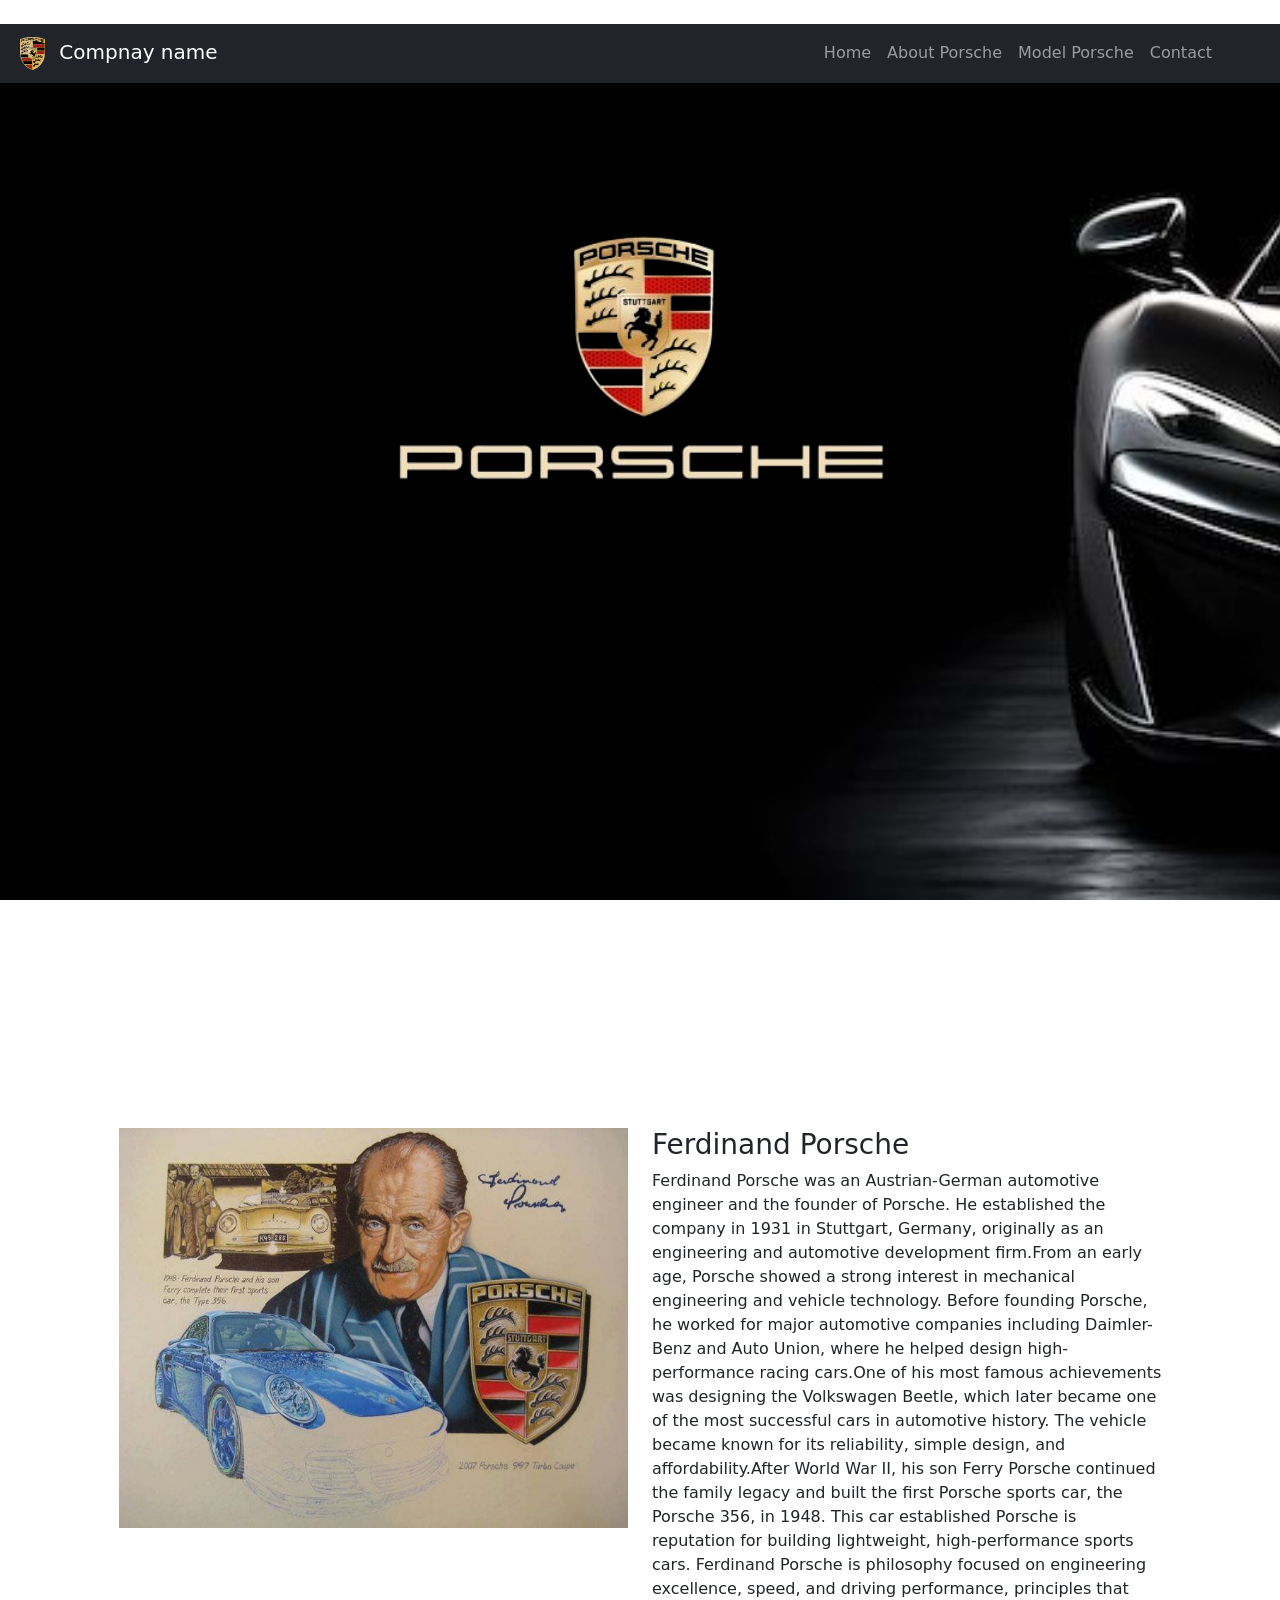
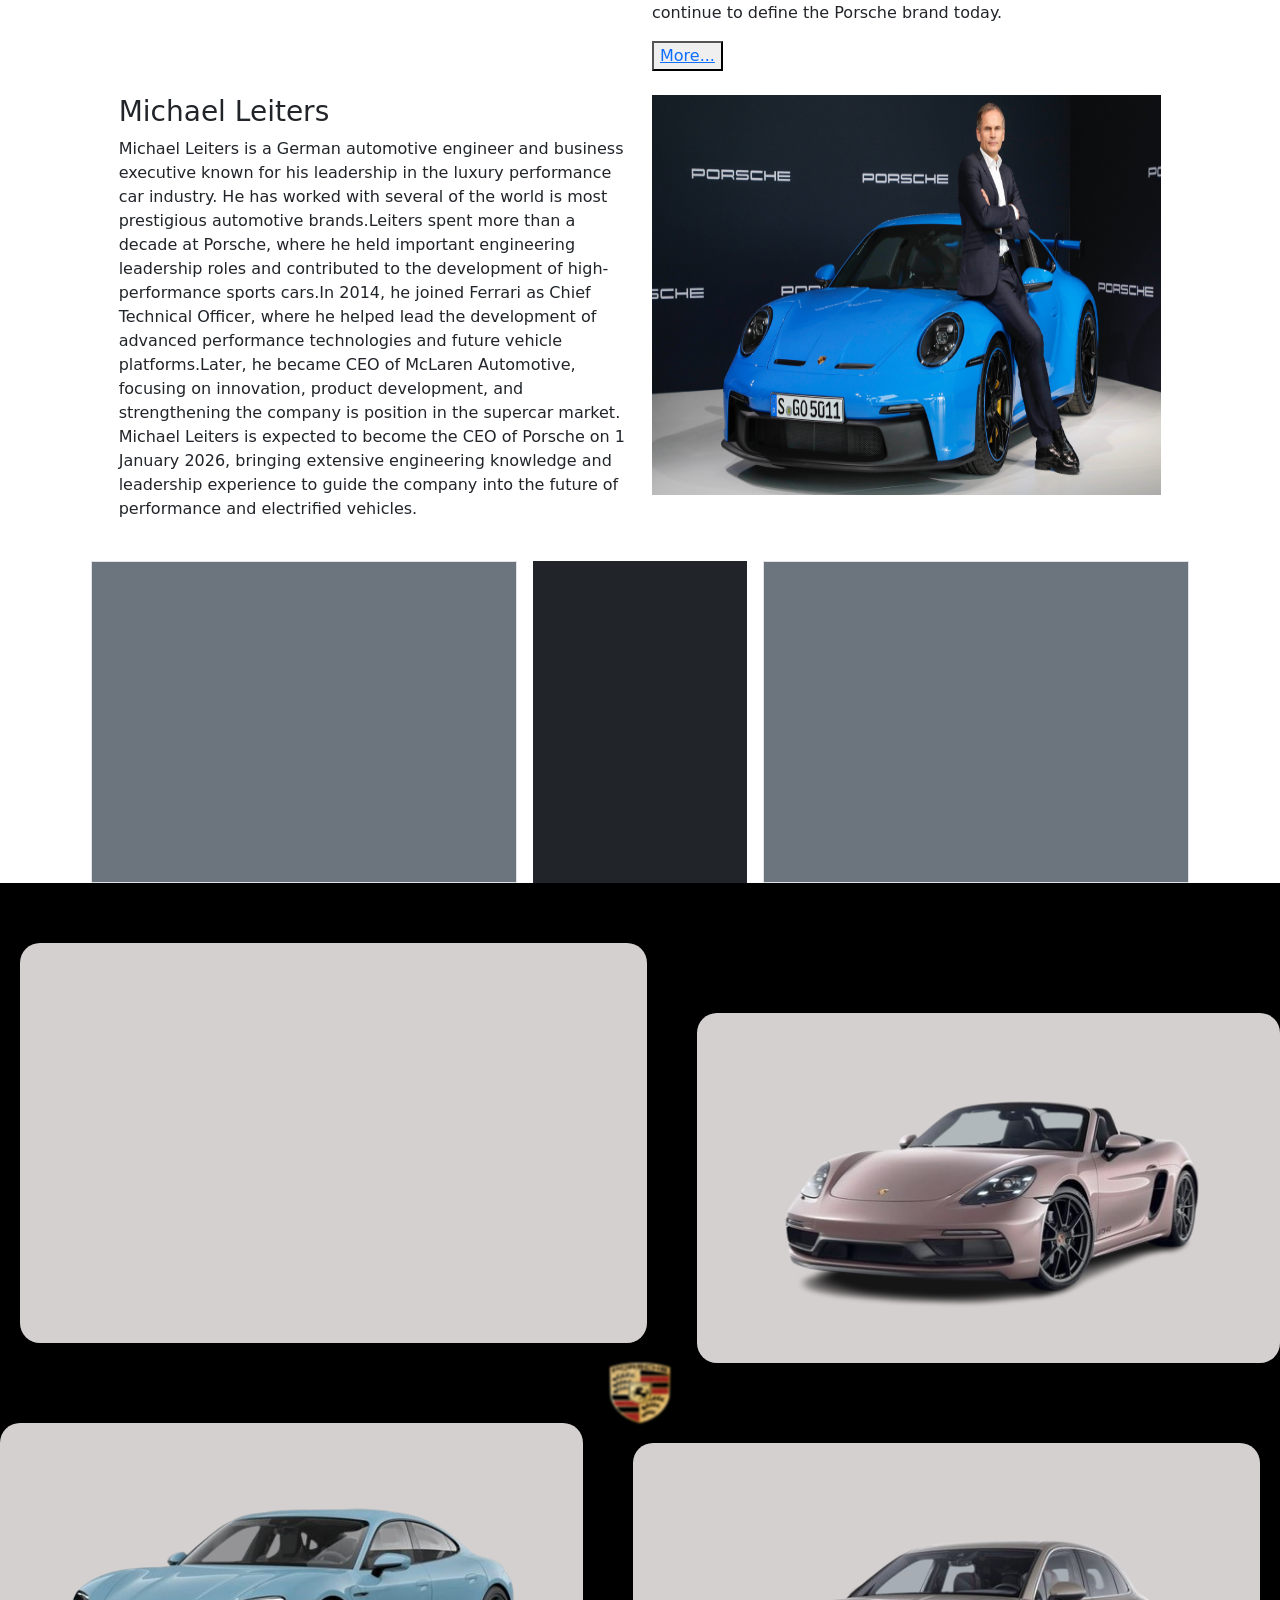
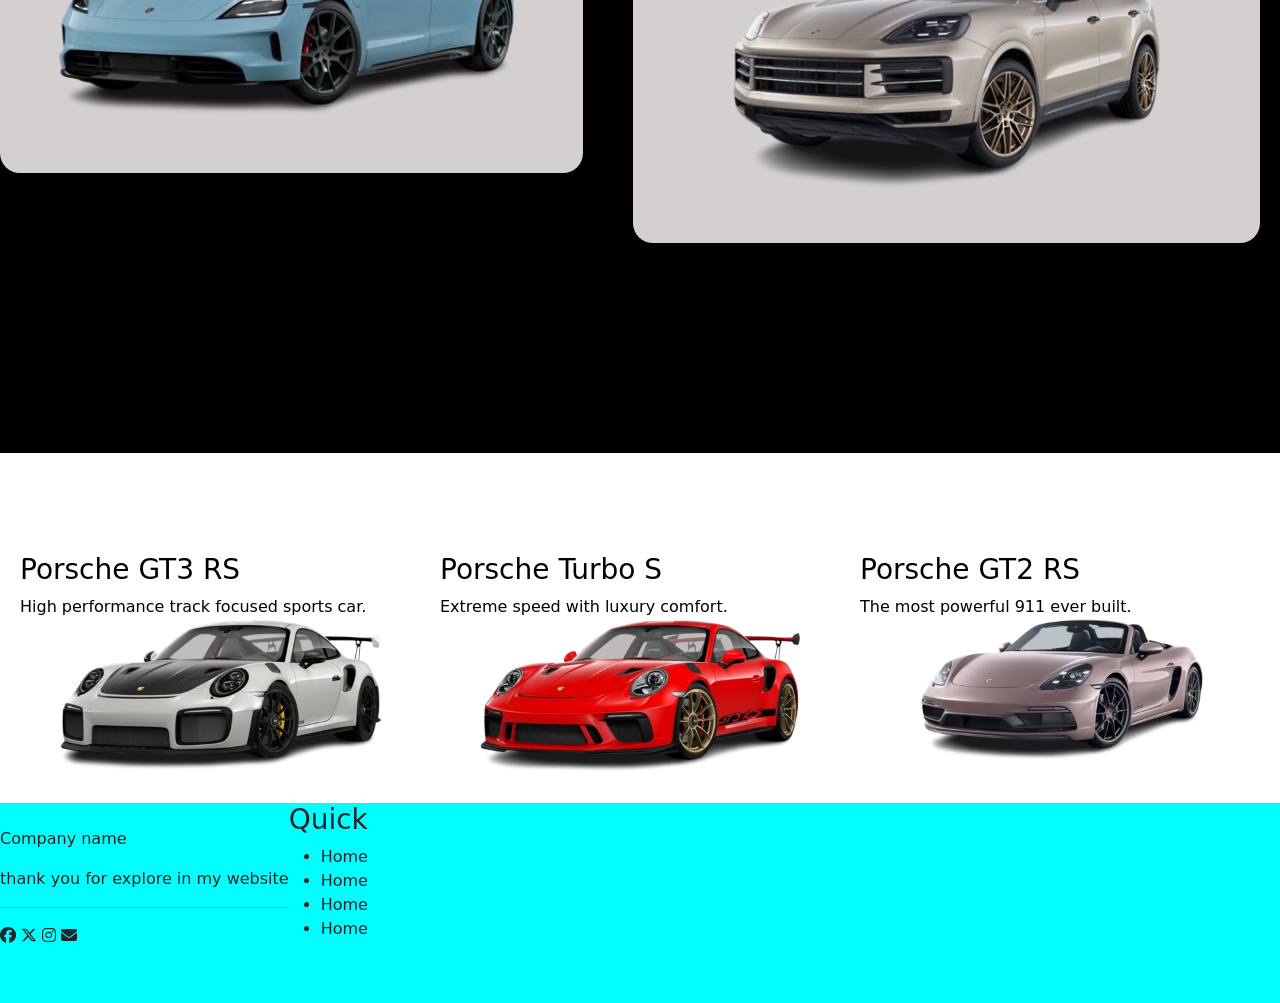
==== index.html @ d51d6136 "Add files via upload" ====
<!DOCTYPE html>
<html lang="en">
<head>
    <meta charset="UTF-8">
    <meta name="viewport" content="width=device-width, initial-scale=1.0">
    <link rel="stylesheet" href="https://cdnjs.cloudflare.com/ajax/libs/font-awesome/6.4.2/css/all.min.css">
    <link href="https://cdn.jsdelivr.net/npm/bootstrap@5.3.3/dist/css/bootstrap.min.css" rel="stylesheet">
    <link href="style.css" rel="stylesheet">
    <script src="https://cdn.jsdelivr.net/npm/bootstrap@5.3.3/dist/js/bootstrap.bundle.min.js"></script>   
    <title>PORSCHE</title>
</head>
<body>
  <div id="header"></div>
  
    <div class="background">
    <div class="background-div">
    <div class="logo"> <img src="./photo/porschelogo.png"></div> 
    </div>
<div>
    <section id="A">
      <div class="car-container">
        <img src="./photo/Porsche_Car.png" alt="Car" class="car" id="car">
    </div>   
    <div class="container-fluid">
       <div class="col-12">
        <div class="row mb-4">
          <div class="col-1"></div>
            <div class="col-5 old">
            <img src="./photo/firstceoporsche.jpg">
          </div>
             <div class="col-5 ">
              <h3>Ferdinand Porsche</h3>
              <p> Ferdinand Porsche was an Austrian-German automotive engineer and the founder of Porsche. 
              He established the company in 1931 in Stuttgart, Germany, originally as an engineering and 
              automotive development firm.From an early age, Porsche showed a strong interest in mechanical 
              engineering and vehicle technology. Before founding Porsche, he worked for major automotive 
              companies including Daimler-Benz and Auto Union, where he helped design high-performance racing 
              cars.One of his most famous achievements was designing the Volkswagen Beetle, which later became
              one of the most successful cars in automotive history. The vehicle became known for its 
              reliability, simple design, and affordability.After World War II, his son Ferry Porsche continued 
              the family legacy and built the first Porsche sports car, the Porsche 356, in 1948. This car 
              established Porsche is reputation for building lightweight, high-performance sports cars.
              Ferdinand Porsche is philosophy focused on engineering excellence, speed, and driving performance, 
              principles that continue to define the Porsche brand today.</p>
              
              <button>
                <a target="_blank" href=""> More... </a></button>
          </div>
        
          <div class="col-1"></div>
        </div>
      </div> 
      <div class="col-12">
        <div class="row">
          <div class="col-1"></div>
        
          <div class="col-5">
            <h3>Michael Leiters</h3>
            <p> Michael Leiters is a German automotive engineer and business executive known for his leadership 
              in the luxury performance car industry. He has worked with several of the world is most prestigious 
              automotive brands.Leiters spent more than a decade at Porsche, where he held important engineering 
              leadership roles and contributed to the development of high-performance sports cars.In 2014, he 
              joined Ferrari as Chief Technical Officer, where he helped lead the development of advanced performance 
              technologies and future vehicle platforms.Later, he became CEO of McLaren Automotive, focusing on 
              innovation, product development, and strengthening the company is position in the supercar market.
              Michael Leiters is expected to become the CEO of Porsche on 1 January 2026, bringing extensive 
              engineering knowledge and leadership experience to guide the company into the future of performance 
              and electrified vehicles. </p>
          </div>
            <div class="col-5 old">
             <img src="./photo/nowceoporsche.jpg">
          </div>

        </div>
        <div class="col-1"></div>
      </div>
     

      <div class="col-12">
  <div class="row">
    <div class="col"></div>

    <div class="col-4 mt-4 border bg-secondary  d-flex justify-content-center pb-3">
      <img src="./photo/nowporsche.png" class="now reveal ">
    </div>

    <div class="col-2 mt-4 ms-3 me-3 bg-dark text-white">
      <div class="reveal ">
      <h3>PORSCHEEVOLUTION</h3>
      <img src="./photo/logo.png">
      </div>
    </div>

    <div class="col-4 mt-4 border bg-secondary d-flex justify-content-center ">
      <img src="./photo/oldporsche.png" class="now reveal">
    </div>

    <div class="col"></div>
  </div>
</div>
    </div>
    </section>

</div>
<div>
      <div class="container-model">
        <div class="model">
          <div class="img1 d-flex justify-content-center align-items-center">
            <h3> Porsche GT3 RS </h3>
             <img src="./photo/porschered.png" class="reveal">  
          </div>
          <div class="img2 d-flex justify-content-center align-items-center">
            <h3> Porsche 718 Boxster </h3>
             <img src="./photo/porsche718pink.png">
          </div>
        </div>
                 <div class="logo-animation">
                     <img src="./photo/logo.png">
                 </div>
        <div class="model">
            <div class="img3 d-flex justify-content-center align-items-center">
            <h3> Porsche Taycab </h3>
                <img src="./photo/porschetaycan.png">
            </div>
            <div class="img4 pt-2 d-flex justify-content-center align-items-center">
             
              <h3> Porsche Cayanne </h3>
                <img src="./photo/porschecayanne.png"> 
            </div>
        </div>
<div class="tire-section">
    <a href=""><img src="./photo/tires.png" class="tire" id="tire"></a>
</div>      
</div>
</div>

<div class="car-section">

  <!-- BOX 1 -->
  <div class="car-box">
    <video muted loop>
      <source src="./vdo/porsche.MP4" type="video/mp4">
    </video>

    <img src="./photo/gtrsilver 1.png">

    <div class="car-text">
      <h3>Porsche GT3 RS</h3>
      <p>High performance track focused sports car.</p>
    </div>
  </div>

  <!-- BOX 2 -->
  <div class="car-box">
    <video muted loop>
      <source src="./vdo/porsche.MP4" type="video/mp4">
    </video>

    <img src="./photo/gt3red.png">

    <div class="car-text">
      <h3>Porsche Turbo S</h3>
      <p>Extreme speed with luxury comfort.</p>
    </div>
  </div>

  <!-- BOX 3 -->
  <div class="car-box">
    <video muted loop>
      <source src="./vdo/porsche.MP4" type="video/mp4">
    </video>

    <img src="./photo/porsche718pink.png">

    <div class="car-text">
      <h3>Porsche GT2 RS</h3>
      <p>The most powerful 911 ever built.</p>
    </div>
  </div>
</div>
<footer>
  <div class="footer">
    <div class="logo-contact">
      <img src="">
      <p>Company name</p>
      <p>thank you for explore in my website </p>
      <hr>
      <div class="socail-contact">
<i class="fa-brands fa-facebook"></i>      
<i class="fa-brands fa-x-twitter"></i>
<i class="fa-brands fa-instagram"></i>
<i class="fa-solid fa-envelope"></i>
</div>
    </div>
    <div class="Quick">
    <div class="footer-menu">
            <h3>Quick</h3>
      <ul>
        <li>Home</li>
        <li>Home</li>
        <li>Home</li>
        <li>Home</li>
      </ul>
    </div>
    </div>


  </div>
</footer>
  <section id="B">

  </section>

  <section id="#C">
  </section>
</div>

<script src="javascrip.js"></script>
</body> 
</html
---- style.css ----
@import url('https://fonts.googleapis.com/css2?family=Nova+Square&display=swap');
 .background{
          background-image: url(./photo/Project.jpg);
          background-attachment: fixed;
          height: 865px;
          position: relative;
          background-size: cover;     
        }
        nav{
             position: sticky;
        }
.logo{
    height: 745px;
    width: 600px;
    background-repeat: no-repeat;
}
.logo img{
  width: 600px;
  height: 600px;
}
.background-div{
  display: flex;
  align-items: center;
  justify-content: center;
}

  .car-container {
    position: relative;
    width: 100%;
    height: 300px;
    overflow: hidden;
  }

  .car {
    position: absolute;
    right: -450px; /* start offscreen right */
    top: 70%;
    transform: translateY(-70%);
    width: 500px;
    transition: right 2s ease-out, transform 0.2s ease-out;
  }

  .car.show {
    right: 70%;
    transform: translate(70%, -70%);
  }
  /* history */
  .old img{
    width: 100%;
    height: 400px;
}
/* /history */

  /* history car */
  .reveal h3{
  font-family:"Nova Square", sans-serif;
  font-weight: 1000;
  font-size: 60px;
  letter-spacing: 20px;
  display: flex;
  justify-content:center;
  white-space: nowrap;
  margin-top: 90px;
  position: relative;
  margin-right: 20px;
  }
  .reveal img{
    width: 40%;
    display: flex;
    margin: 0 auto;
    padding-top: 10px;
    
  }
  .now {
    object-fit: cover;
    width: 120%;
    position: relative;
    top:10%;
    
  }
.reveal{
    opacity: 0;
    transform: translateY(80px);
    transition: 0.9s ease;
}
.reveal.active{
    opacity: 1;
    transform: translateY(0);
}
/* /history car */

  
  .container-model{
    width: 100% ;
    height: 100% ;
    background-color: rgb(0, 0, 0);
    background-repeat: no-repeat;
    position: relative;
    background-size: cover;
    padding-top: 60px;
    padding-bottom: 60px;


  }
  .logo-animation{
    display: flex;
    justify-content: center;
    align-items: center;
    
  }
  .logo-animation img{
    width: 60px;
    height: 60px;
    animation-name: logo-animation;
    position: relative;
    animation-duration: 1s;
    animation-iteration-count: infinite;
    margin-top: -30px;
    margin-bottom: 20px;
    filter: blur(1px);

  }
  @keyframes logo-animation{
   0%   { left:0px; top:0px;}
  25%  { left:1px; top:0px;}
  50%  { left:1px; top:1px;}
  75%  { left:0px; top:1px;}
  100% { left:0px; top:0px;}
}
  .logo-animation img:hover{
      transform: scale(1.1);
          filter:none;

  }
 .model{
    display: flex;
    justify-content: center;
    gap: 30px;
 }
 .model h3{
    position: absolute;
    display: flex;
    justify-content: center;
    align-items: center;
    top: 10%;
    opacity: 0;                  /* hidden first */
    transition: 0.4s ease;
    z-index: 2;
 }
 .img1{
  width: 700px;
  height: 400px;
  margin-bottom: 50px;
  margin-right: 20px;
  margin-left: 20px;
  border-radius: 20px;
  position: relative;
  overflow: hidden;
  background-color: rgb(213, 208, 208);

 }
 .img1 img {
    width: 100%;
    height: 100%;
    object-fit: contain;
    transform: translateY(80px);
    transition: 0.4s ease;
}
.img1:hover img {
    transform: scale(1.05);
    background-color: rgba(196, 9, 9, 0.806);
        filter: none;

}
 .img1:hover h3 {
    opacity: 1;                  /* show text */
    color: rgb(255, 255, 255);
}
  .img2{
  width: 650px;
  height: 350px;
  margin-top: 70px;
  border-radius: 20px;
  position: relative;
  overflow: hidden;
  background-color: rgb(213, 208, 208);
 }
  .img2 img {
    width: 120%;
    height: 120%;
    object-fit: contain;
    transition: 0.4s ease;
  }  
  .img2:hover img {
    transform: scale(1.05);
    background-color: rgba(210, 83, 149, 0.563);
}
 .img2:hover h3 {
    opacity: 1;                  /* show text */
    color: rgb(255, 255, 255);
}
  .img3{
  width: 650px;
  height: 350px;
  margin-top: -20px;
  border-radius: 20px;
  position: relative;
  overflow: hidden;
  background-color: rgb(213, 208, 208);
 }
   .img3 img {
    width: 110%;
    height: 110%;
    object-fit: contain;
    transition: 0.4s ease;
  }  
  .img3:hover img {
    transform: scale(1.05);
    background-color: rgb(41, 124, 183);
}
 .img3:hover h3 {
    opacity: 1;                  /* show text */
    color: rgb(255, 255, 255);
}
 .img4{
  width: 700px;
  height: 400px;
  margin-bottom: 50px;
  margin-right: 20px;
  margin-left: 20px;
  border-radius: 20px;
  position: relative;
  overflow: hidden;
  background-color: rgb(213, 208, 208);
 }
 .img4 img {
    width: 100%;
    height: 100%;
    object-fit: contain;
    transition: 0.4s ease;
}
.img4:hover {
  opacity: 1;
}
.img4:hover img {
  transform: scale(1.05);
  background-color: rgba(220, 142, 24, 0.406); 

}
 .img4:hover h3 {
    opacity: 1;                  /* show text */
    color: rgb(255, 255, 255);     
}
.tire-section{
    position:relative;
    height:100px;
    overflow:hidden;
    cursor: pointer;
}

.tire{
    position:absolute;
    top:50%;
    left:-300px;   /* start off screen left */
    transform:translateY(-50%) rotate(0deg);
    width:100px;
    transition: left 2s ease, transform 3s ease;
}

/* When scroll arrives */
.tire.show{
    left:50%;
    transform:translate(-50%, -50%) rotate(720deg);
}
.car-section{
  display:flex;
  justify-content:center;
  gap:20px;
  margin-top:100px;
}


.car-box{
  position:relative;
  width:400px;
  height:250px;
  overflow:hidden;
  border-radius:15px;
  transition:all 0.4s ease;
  cursor:pointer;
}

/* image */
.car-box img{
  width:100%;
  height:100%;
  object-fit:cover;
  position:absolute;
}

/* video */
.car-box video{
  width:100%;
  height:100%;
  object-fit:cover;
  position:absolute;
  opacity:0;
  transition:0.3s;
}

/* text */
.car-text{
  position:absolute;
  bottom:0;
  width:100%;
  height: 100%;
  color:rgb(0, 0, 0);
  opacity: 1;
}

/* HOVER EFFECT */
.car-text:hover{
  opacity: 0;
}
.car-box:hover{
  width:450px;
}

/* play video */
.car-box:hover video{
  opacity:1;
}

/* hide photo when video shows */
.car-box:hover img{
  opacity:0;
}

/* shrink other boxes */
.car-section:hover .car-box:not(:hover){
  width:375px;
}
.footer {
background-color: aqua;
width: 100%;
height: 200px;
display: inline-flex;
}
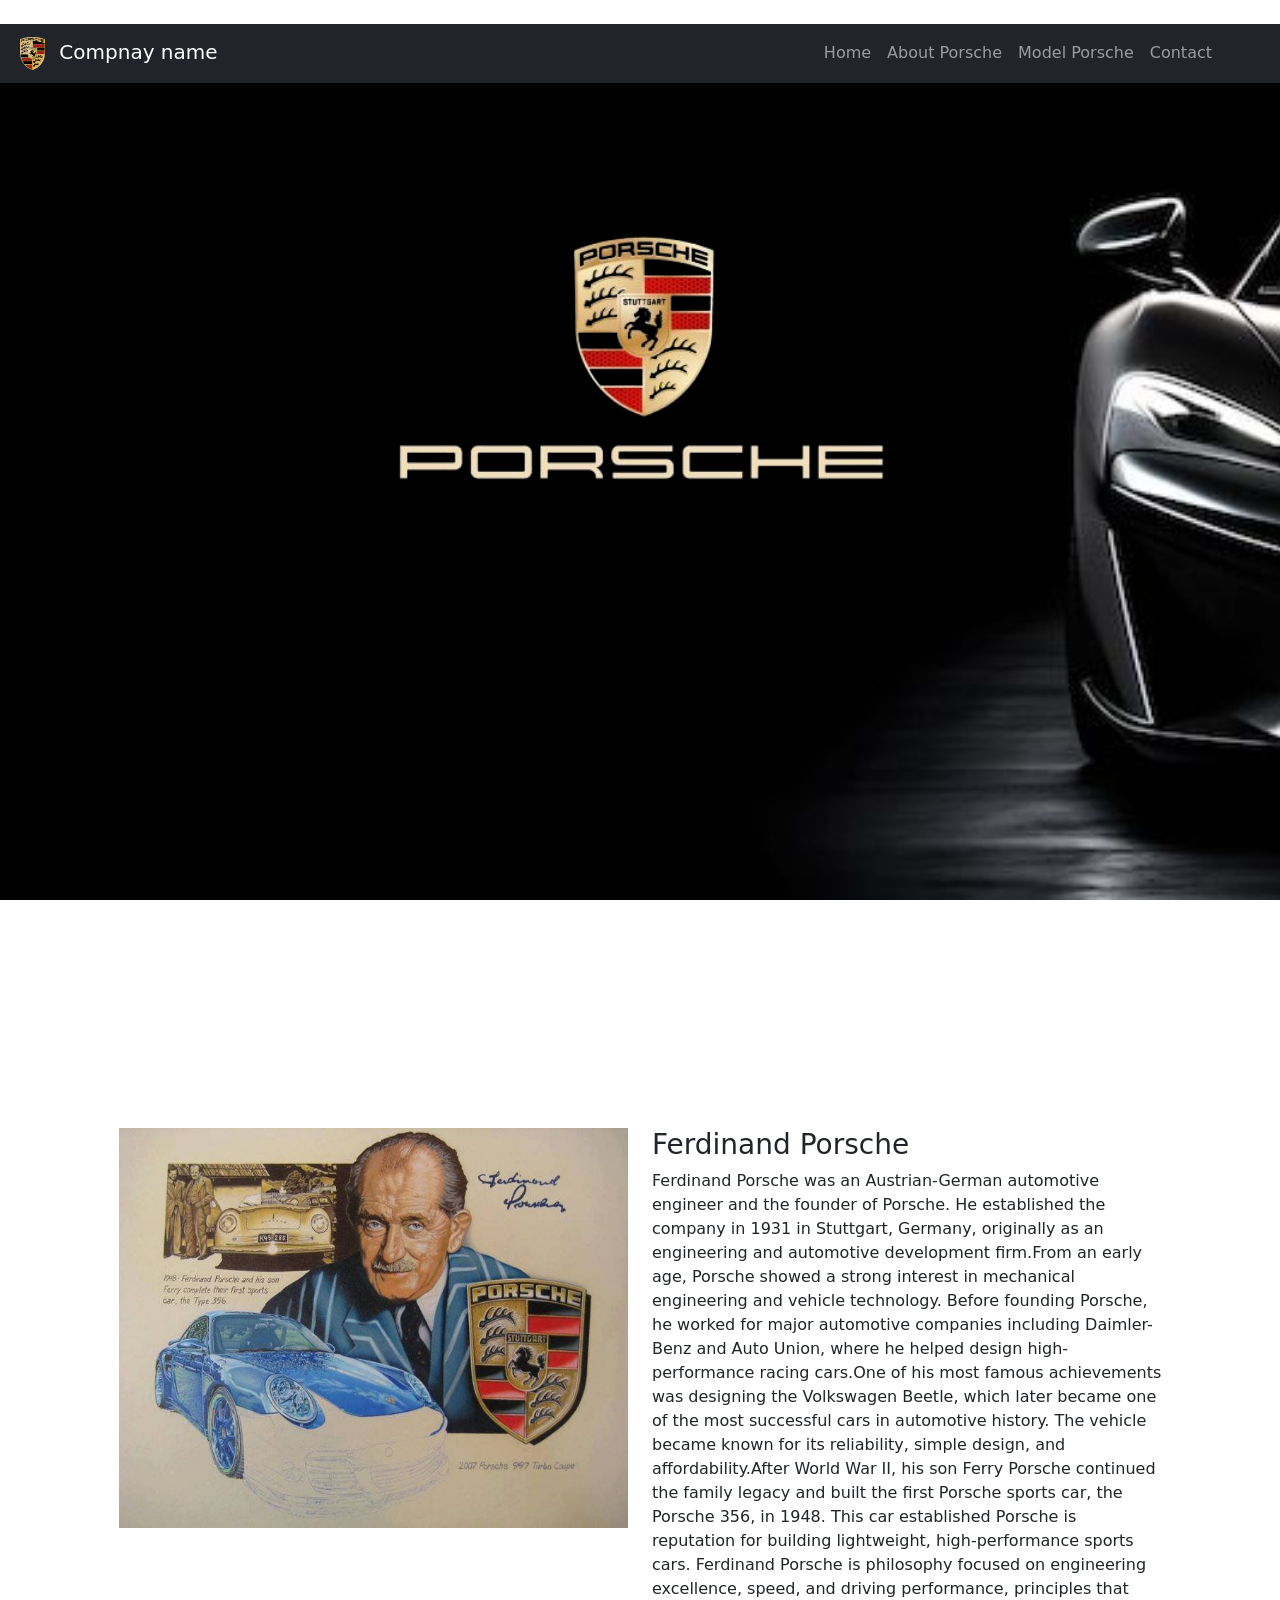
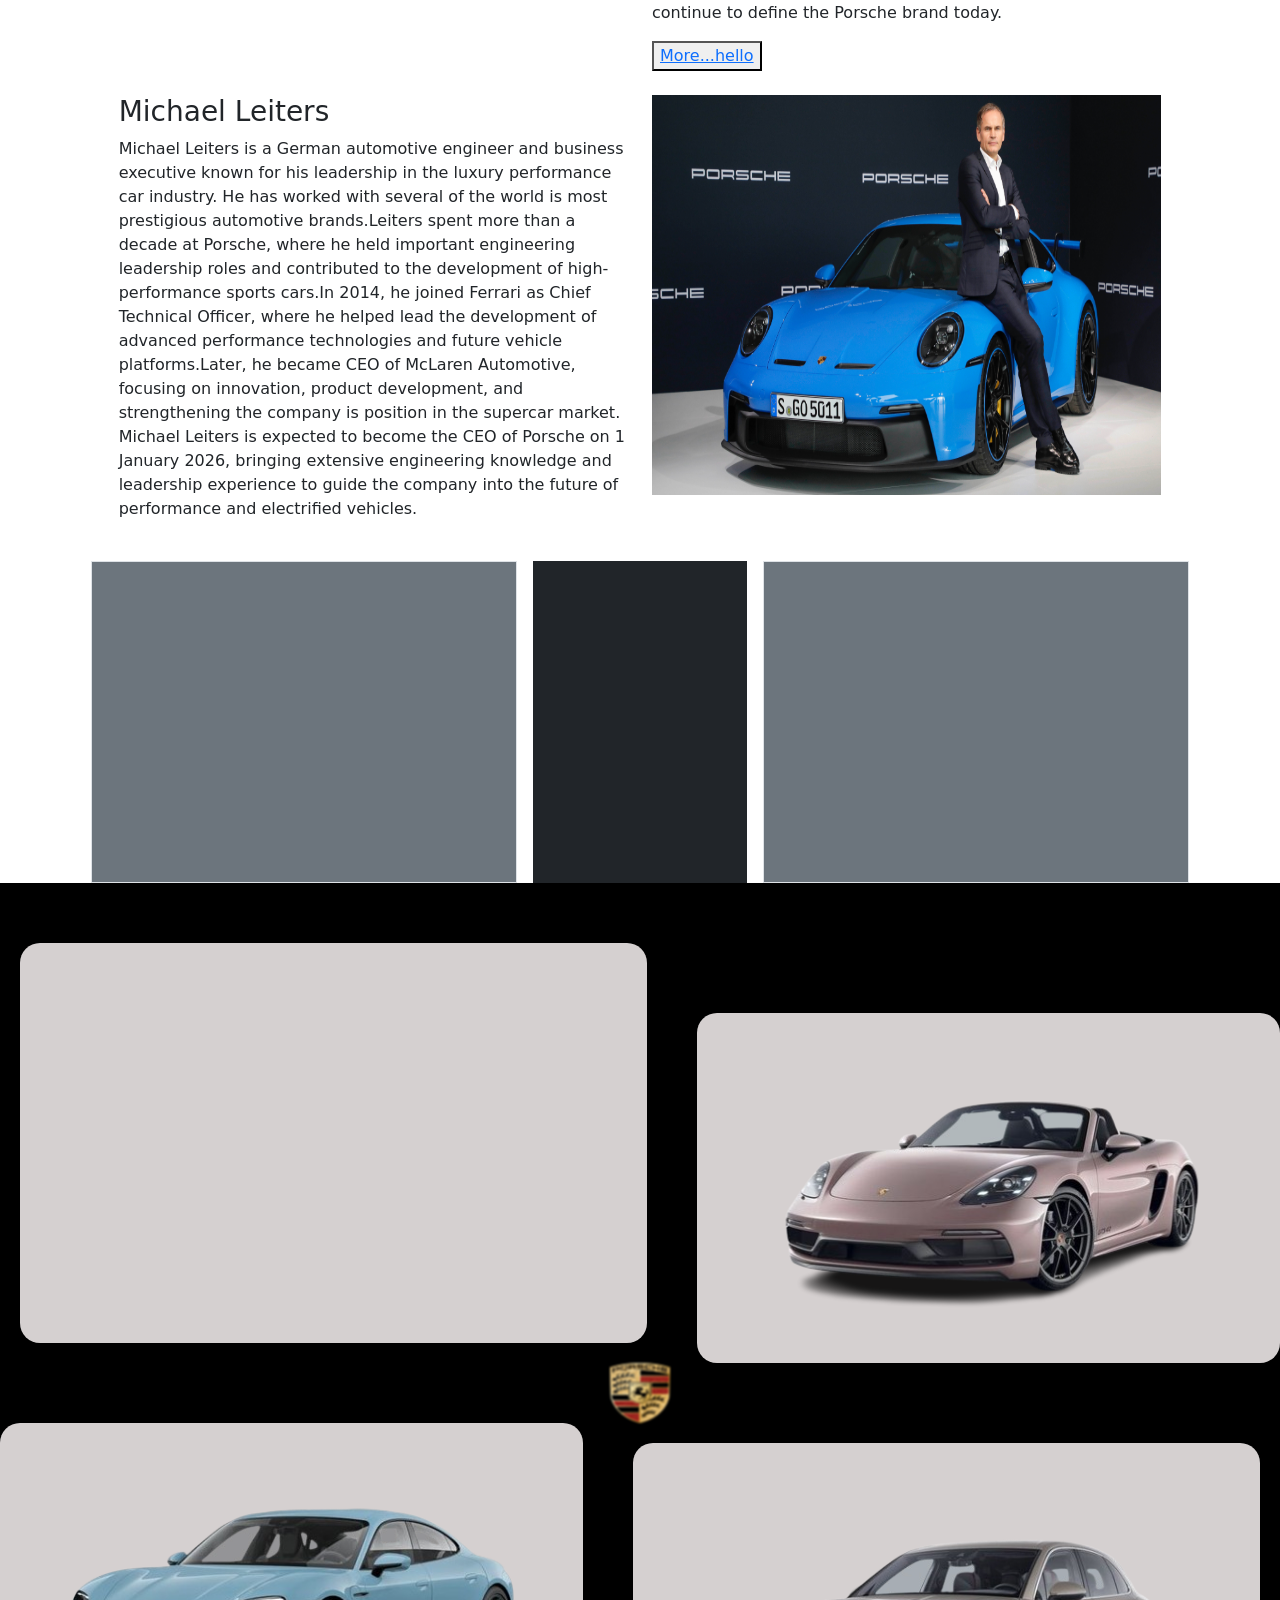
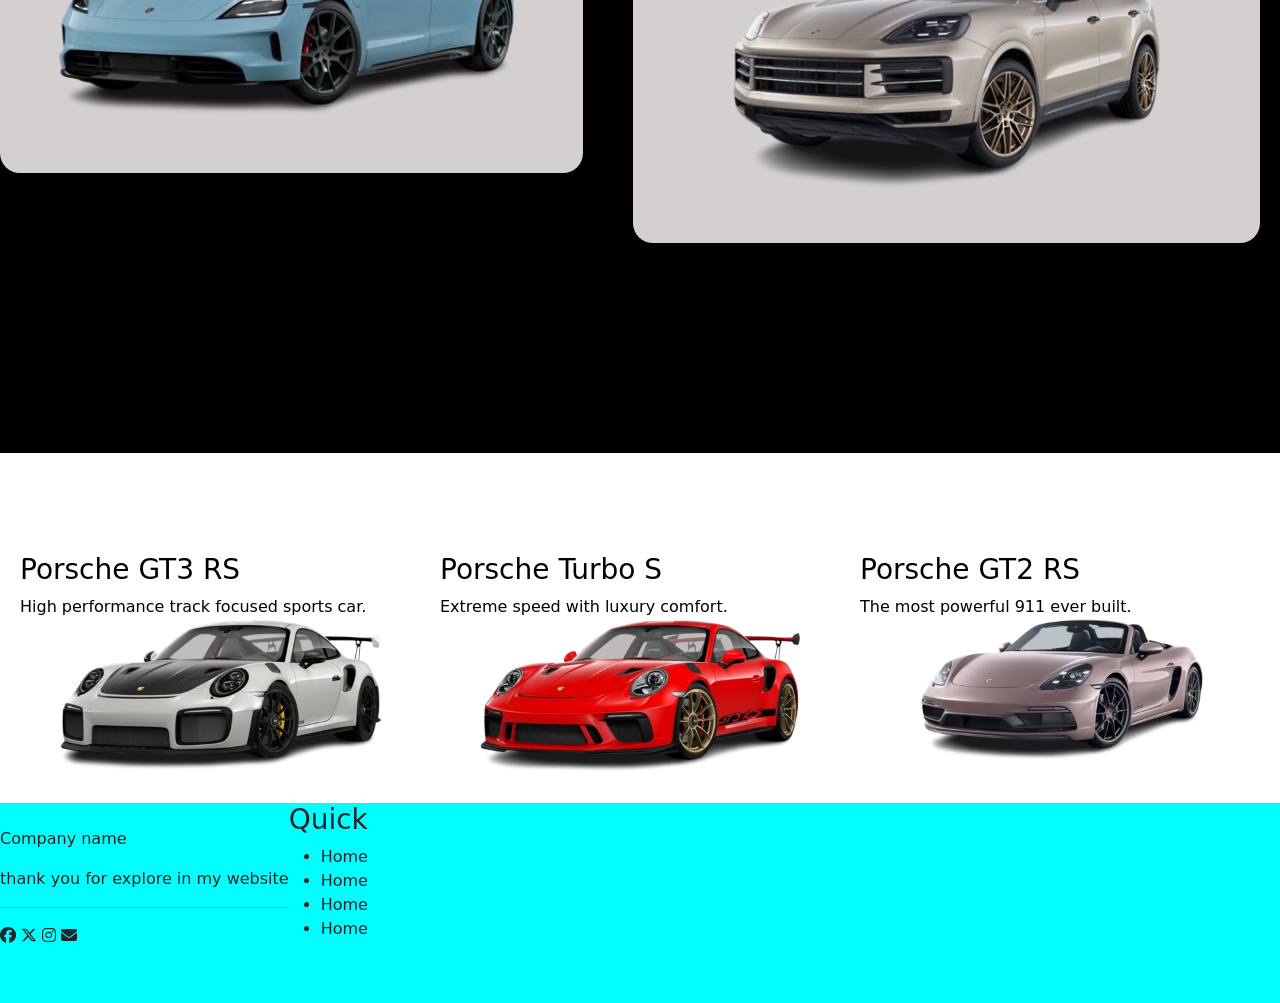
==== commit 6fe1a20b: "update" ====
--- a/index.html
+++ b/index.html
@@ -11,7 +11,6 @@
 </head>
 <body>
   <div id="header"></div>
-  
     <div class="background">
     <div class="background-div">
     <div class="logo"> <img src="./photo/porschelogo.png"></div> 
@@ -44,7 +43,7 @@
               principles that continue to define the Porsche brand today.</p>
               
               <button>
-                <a target="_blank" href=""> More... </a></button>
+                <a target="_blank" href=""> More...hello  </a></button>
           </div>
         
           <div class="col-1"></div>
